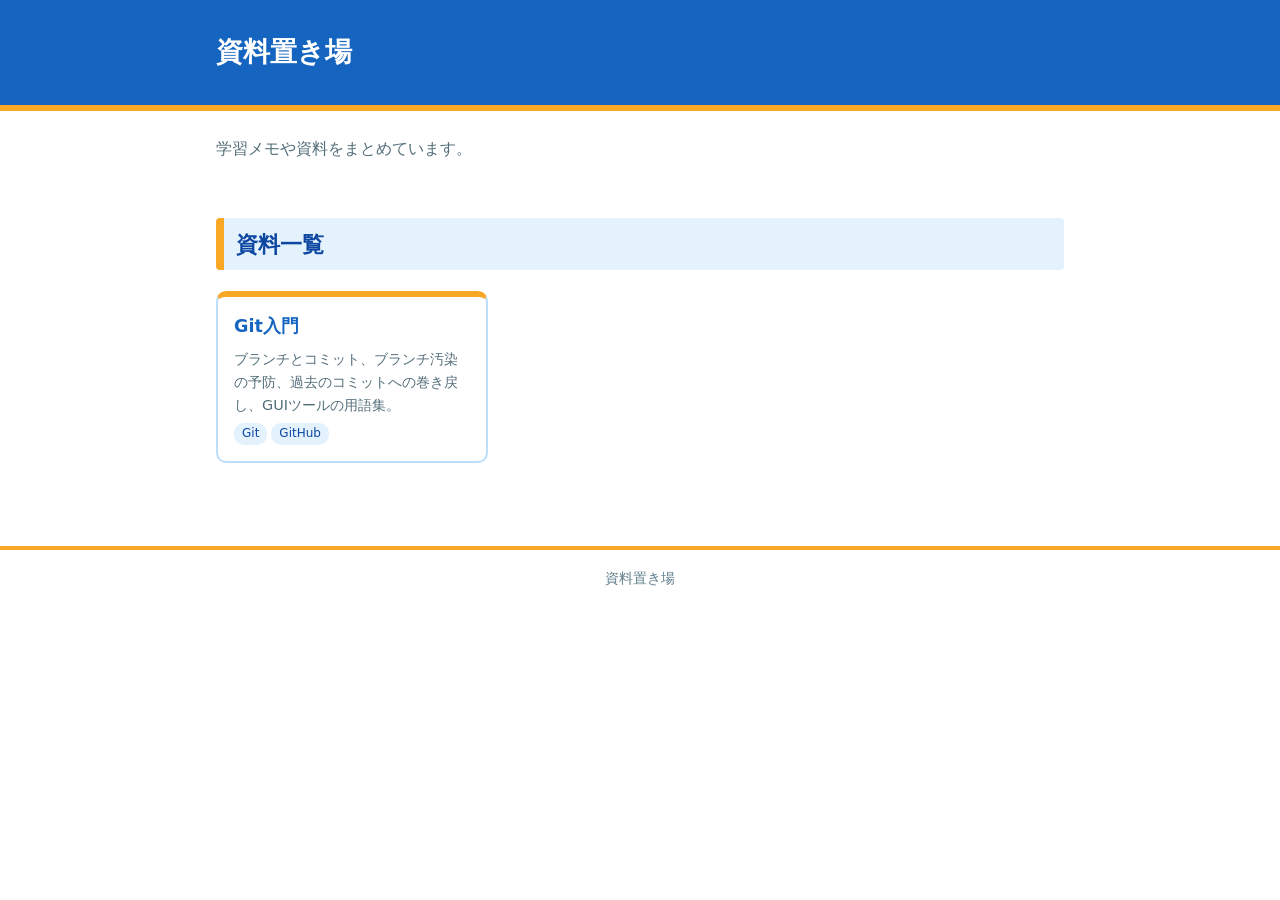
==== index.html @ bdedf47c "[add]gitの説明資料 gitの基礎要素＋巻き戻しについての説明の追加" ====
<!DOCTYPE html>
<html lang="ja">
<head>
<meta charset="utf-8">
<meta name="viewport" content="width=device-width, initial-scale=1">
<title>資料置き場</title>
<link rel="stylesheet" href="assets/css/style.css">
</head>
<body>
<header><div class="inner"><h1>資料置き場</h1></div></header>
<main>
<p class="lead">学習メモや資料をまとめています。</p>
<h2>資料一覧</h2>
<ul class="cards">
  <!-- 新しい資料はここに li を1つ追加する -->
  <li class="card">
    <a href="docs/git/">Git入門</a>
    <p>ブランチとコミット、ブランチ汚染の予防、過去のコミットへの巻き戻し、GUIツールの用語集。</p>
    <span class="tag">Git</span><span class="tag">GitHub</span>
  </li>
</ul>
</main>
<footer>資料置き場</footer>
</body>
</html>
---- assets/css/style.css ----
:root {
    --blue: #1565c0;
    --blue-dark: #0d47a1;
    --blue-mid: #1e88e5;
    --blue-light: #e3f2fd;
    --yellow: #f9a825;
    --yellow-light: #fff8e1;
    --yellow-soft: #fff3b0;
    --text: #263238;
  }
  * { box-sizing: border-box; }
  body {
    margin: 0;
    background: #ffffff;
    color: var(--text);
    font-family: "Meiryo", "Hiragino Sans", "Noto Sans JP", system-ui, sans-serif;
    line-height: 1.8;
  }
  header {
    background: var(--blue);
    border-bottom: 6px solid var(--yellow);
    color: #ffffff;
    padding: 28px 16px;
  }
  header .inner, main {
    max-width: 880px;
    margin: 0 auto;
    padding: 0 16px;
  }
  main { padding-top: 24px; padding-bottom: 64px; }
  h1 { margin: 0; font-size: 1.7rem; }
  h2 {
    margin: 2.4em 0 0.8em;
    padding: 6px 12px;
    color: var(--blue-dark);
    background: var(--blue-light);
    border-left: 8px solid var(--yellow);
    border-radius: 4px;
    font-size: 1.4rem;
  }
  h3 {
    margin: 1.8em 0 0.6em;
    color: var(--blue-dark);
    border-bottom: 2px solid var(--yellow);
    padding-bottom: 2px;
    font-size: 1.15rem;
  }
  a { color: var(--blue); }
  hr { border: none; border-top: 2px dashed #bbdefb; margin: 2em 0; }
  img { display: block; max-width: 100%; height: auto; margin: 16px auto; }
  code {
    font-family: Consolas, "Courier New", monospace;
    background: var(--blue-light);
    color: var(--blue-dark);
    padding: 1px 6px;
    border-radius: 4px;
    font-size: 0.92em;
  }
  pre {
    background: #0d2a4d;
    color: #e8f1fb;
    padding: 14px 16px;
    border-radius: 8px;
    border-top: 4px solid var(--yellow);
    overflow-x: auto;
    line-height: 1.6;
  }
  pre code { background: none; color: inherit; padding: 0; font-size: 0.9rem; }
  blockquote {
    margin: 1em 0;
    padding: 8px 16px;
    background: var(--yellow-light);
    border-left: 6px solid var(--yellow);
    border-radius: 4px;
  }
  blockquote p { margin: 0.3em 0; }
  table {
    border-collapse: collapse;
    width: 100%;
    margin: 1em 0;
    font-size: 0.93rem;
    display: block;
    overflow-x: auto;
  }
  th, td { border: 1px solid #bbdefb; padding: 8px 10px; text-align: left; vertical-align: top; }
  th { background: var(--blue); color: #ffffff; white-space: nowrap; }
  tr:nth-child(even) td { background: #f5faff; }
  td code { white-space: nowrap; }
  #toc + ol {
    background: #ffffff;
    border: 2px solid var(--blue-light);
    border-radius: 8px;
    padding: 12px 12px 12px 40px;
  }
  ul, ol { padding-left: 1.6em; }
  li { margin: 0.2em 0; }
  footer { text-align: center; color: #607d8b; font-size: 0.85rem; padding: 16px; border-top: 4px solid var(--yellow); }

  /* 資料トップ・パンくず */
  .breadcrumb { max-width: 880px; margin: 0 auto; padding: 12px 16px 0; font-size: 0.9rem; color: #546e7a; }
  .breadcrumb a { text-decoration: none; }
  .lead { color: #546e7a; margin-top: 0; }
  .cards { display: grid; grid-template-columns: repeat(auto-fill, minmax(260px, 1fr)); gap: 16px; list-style: none; padding: 0; }
  .card { border: 2px solid #bbdefb; border-top: 6px solid var(--yellow); border-radius: 10px; padding: 14px 16px; background: #ffffff; }
  .card a { text-decoration: none; font-weight: bold; font-size: 1.1rem; }
  .card a:hover { text-decoration: underline; }
  .card p { margin: 0.4em 0 0; color: #546e7a; font-size: 0.9rem; line-height: 1.6; }
  .tag { display: inline-block; margin: 6px 4px 0 0; padding: 0 8px; font-size: 0.75rem; color: var(--blue-dark); background: var(--blue-light); border-radius: 10px; }
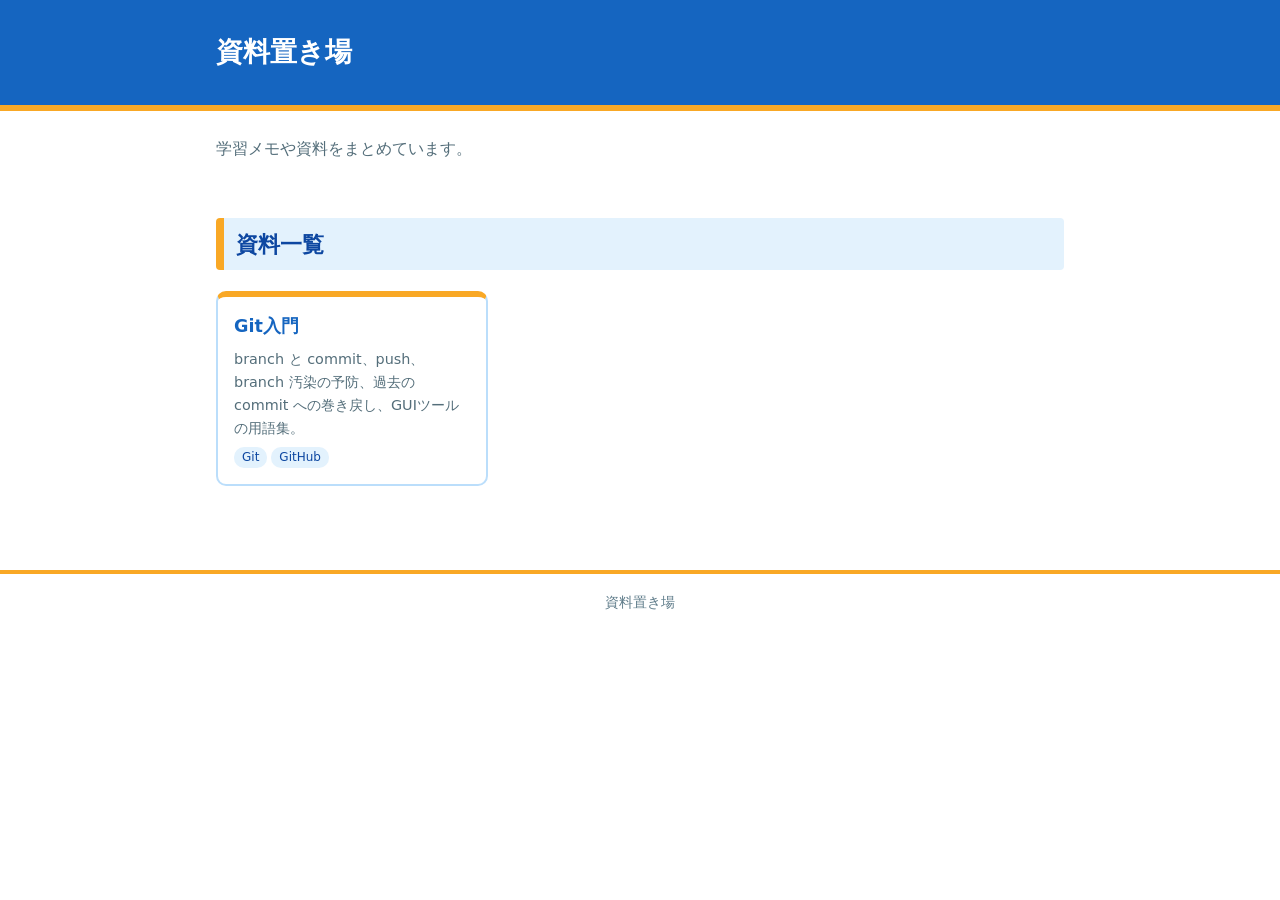
==== commit 775f9597: "[add]マークダウンの注意警告ブロックの追加、プッシュの説明追加" ====
--- a/index.html
+++ b/index.html
@@ -15,7 +15,7 @@
   <!-- 新しい資料はここに li を1つ追加する -->
   <li class="card">
     <a href="docs/git/">Git入門</a>
-    <p>ブランチとコミット、ブランチ汚染の予防、過去のコミットへの巻き戻し、GUIツールの用語集。</p>
+    <p>branch と commit、push、branch 汚染の予防、過去の commit への巻き戻し、GUIツールの用語集。</p>
     <span class="tag">Git</span><span class="tag">GitHub</span>
   </li>
 </ul>
--- a/assets/css/style.css
+++ b/assets/css/style.css
@@ -106,3 +106,14 @@
   .card a:hover { text-decoration: underline; }
   .card p { margin: 0.4em 0 0; color: #546e7a; font-size: 0.9rem; line-height: 1.6; }
   .tag { display: inline-block; margin: 6px 4px 0 0; padding: 0 8px; font-size: 0.75rem; color: var(--blue-dark); background: var(--blue-light); border-radius: 10px; }
+
+  /* :::note ブロック(補足・注意・警告) */
+  .note { margin: 1.2em 0; padding: 10px 16px; border-left: 6px solid; border-radius: 6px; }
+  .note p { margin: 0.3em 0; }
+  .note .note-title { margin: 0 0 0.2em; font-weight: bold; }
+  .note-info { background: #e3f2fd; border-color: #1e88e5; }
+  .note-info .note-title { color: #0d47a1; }
+  .note-warn { background: #fff8e1; border-color: #f9a825; }
+  .note-warn .note-title { color: #8a5a00; }
+  .note-alert { background: #ffebee; border-color: #c62828; }
+  .note-alert .note-title { color: #b71c1c; }
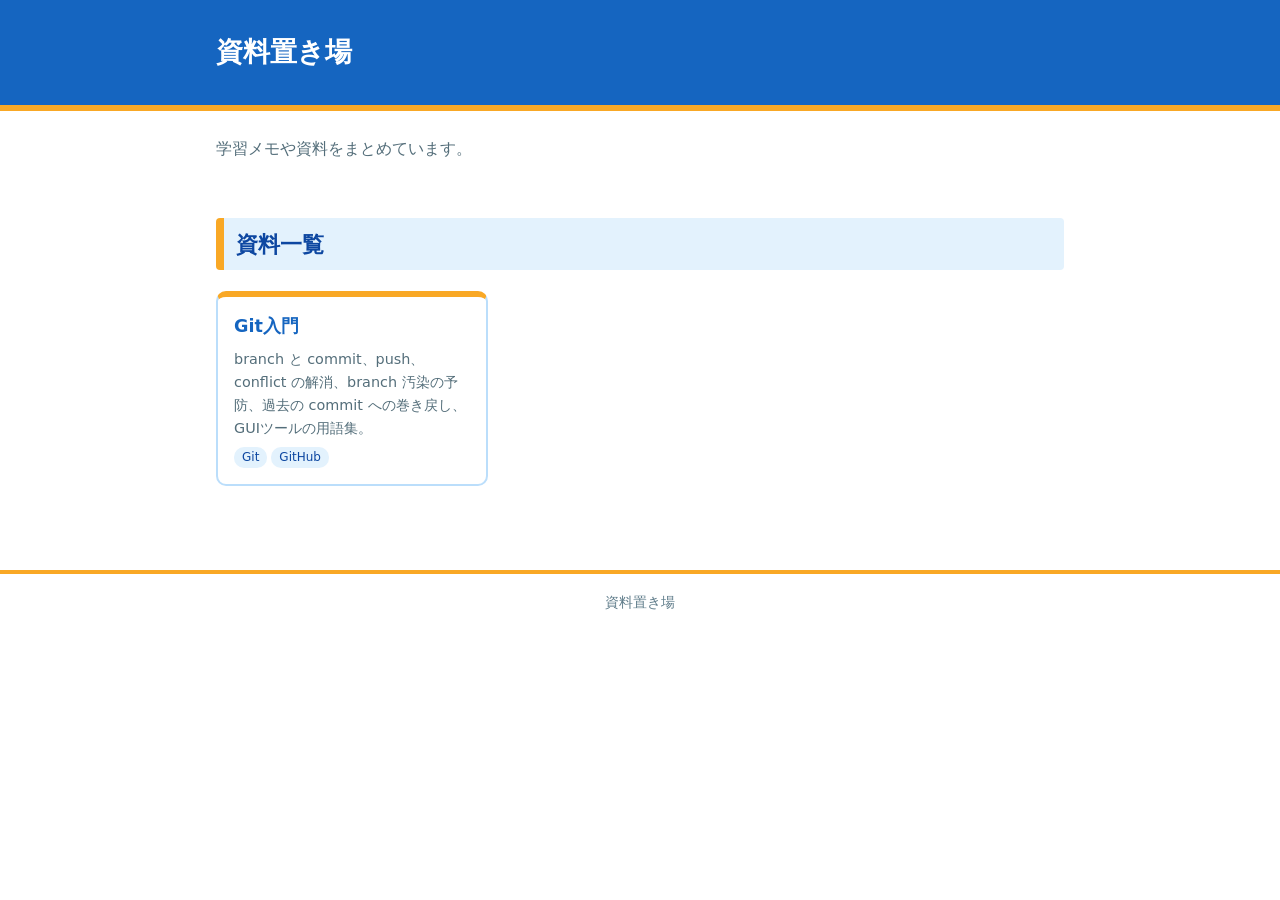
==== commit f93155ce: "コンフリクトの話を追加" ====
--- a/index.html
+++ b/index.html
@@ -15,7 +15,7 @@
   <!-- 新しい資料はここに li を1つ追加する -->
   <li class="card">
     <a href="docs/git/">Git入門</a>
-    <p>branch と commit、push、branch 汚染の予防、過去の commit への巻き戻し、GUIツールの用語集。</p>
+    <p>branch と commit、push、conflict の解消、branch 汚染の予防、過去の commit への巻き戻し、GUIツールの用語集。</p>
     <span class="tag">Git</span><span class="tag">GitHub</span>
   </li>
 </ul>
--- a/assets/css/style.css
+++ b/assets/css/style.css
@@ -100,7 +100,7 @@
   .breadcrumb { max-width: 880px; margin: 0 auto; padding: 12px 16px 0; font-size: 0.9rem; color: #546e7a; }
   .breadcrumb a { text-decoration: none; }
   .lead { color: #546e7a; margin-top: 0; }
-  .cards { display: grid; grid-template-columns: repeat(auto-fill, minmax(260px, 1fr)); gap: 16px; list-style: none; padding: 0; }
+  .cards { display: grid; grid-template-columns: repeat(auto-fill, minmax(min(260px, 100%), 1fr)); gap: 16px; list-style: none; padding: 0; }
   .card { border: 2px solid #bbdefb; border-top: 6px solid var(--yellow); border-radius: 10px; padding: 14px 16px; background: #ffffff; }
   .card a { text-decoration: none; font-weight: bold; font-size: 1.1rem; }
   .card a:hover { text-decoration: underline; }
@@ -117,3 +117,31 @@
   .note-warn .note-title { color: #8a5a00; }
   .note-alert { background: #ffebee; border-color: #c62828; }
   .note-alert .note-title { color: #b71c1c; }
+
+  /* ※ の注釈 */
+  .footnote { margin: 0.8em 0; padding: 6px 12px; font-size: 0.92rem; color: #37474f; background: #fafafa; border-left: 4px solid #b0bec5; border-radius: 4px; }
+
+  /* ---- スマホ・タブレット対応 ---- */
+  main { overflow-wrap: break-word; }
+  .figure { overflow-x: auto; -webkit-overflow-scrolling: touch; }
+  .figure img { margin: 12px auto; }
+  @media (max-width: 700px) {
+    /* 図は文字が読める幅(640px)を保ち、はみ出す分は横スクロール */
+    .figure img { width: 640px; max-width: none; margin: 8px 0; }
+    .figure::before { content: "← 図は横にスクロールできます →"; display: block; text-align: center; font-size: 0.78rem; color: #78909c; }
+  }
+  @media (max-width: 640px) {
+    body { line-height: 1.75; }
+    header { padding: 20px 8px; }
+    header .inner, main, .breadcrumb { padding-left: 12px; padding-right: 12px; }
+    h1 { font-size: 1.35rem; }
+    h2 { font-size: 1.2rem; padding: 5px 10px; border-left-width: 6px; margin-top: 2em; }
+    h3 { font-size: 1.05rem; }
+    pre { padding: 10px 12px; font-size: 0.85rem; }
+    pre code { font-size: 0.82rem; }
+    table { font-size: 0.85rem; }
+    th, td { padding: 6px 8px; }
+    td:first-child { min-width: 9em; }
+    .note { padding: 8px 12px; }
+    #toc + ol { padding: 10px 10px 10px 32px; }
+  }
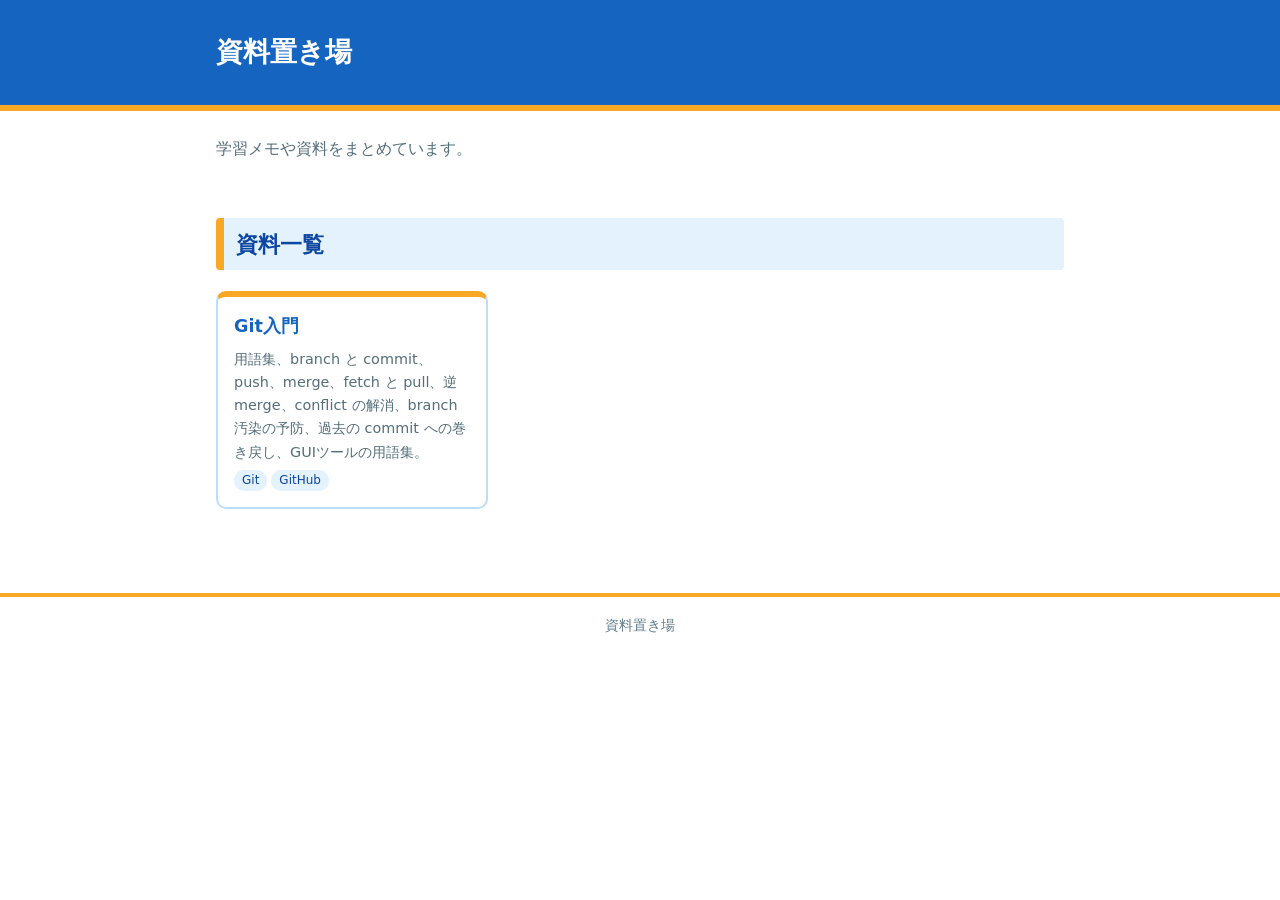
==== commit cc88da36: "用語集の追加 レスポンシブ対応" ====
--- a/index.html
+++ b/index.html
@@ -15,7 +15,7 @@
   <!-- 新しい資料はここに li を1つ追加する -->
   <li class="card">
     <a href="docs/git/">Git入門</a>
-    <p>branch と commit、push、conflict の解消、branch 汚染の予防、過去の commit への巻き戻し、GUIツールの用語集。</p>
+    <p>用語集、branch と commit、push、merge、fetch と pull、逆 merge、conflict の解消、branch 汚染の予防、過去の commit への巻き戻し、GUIツールの用語集。</p>
     <span class="tag">Git</span><span class="tag">GitHub</span>
   </li>
 </ul>
--- a/assets/css/style.css
+++ b/assets/css/style.css
@@ -9,6 +9,7 @@
     --text: #263238;
   }
   * { box-sizing: border-box; }
+  html { -webkit-text-size-adjust: 100%; scroll-behavior: smooth; scroll-padding-top: 8px; }
   body {
     margin: 0;
     background: #ffffff;
@@ -127,8 +128,8 @@
   .figure img { margin: 12px auto; }
   @media (max-width: 700px) {
     /* 図は文字が読める幅(640px)を保ち、はみ出す分は横スクロール */
-    .figure img { width: 640px; max-width: none; margin: 8px 0; }
-    .figure::before { content: "← 図は横にスクロールできます →"; display: block; text-align: center; font-size: 0.78rem; color: #78909c; }
+    .figure img { width: 640px; max-width: none; margin: 8px 0; cursor: zoom-in; }
+    .figure::before { content: "図をタップすると拡大できます"; display: block; text-align: center; font-size: 0.78rem; color: #78909c; }
   }
   @media (max-width: 640px) {
     body { line-height: 1.75; }
@@ -145,3 +146,34 @@
     .note { padding: 8px 12px; }
     #toc + ol { padding: 10px 10px 10px 32px; }
   }
+
+  /* ---- スマホ向けの追加UI ---- */
+  .figure img { cursor: zoom-in; }
+  .lightbox { display: none; position: fixed; inset: 0; z-index: 100; background: rgba(13, 42, 77, 0.92); flex-direction: column; }
+  .lightbox.open { display: flex; }
+  .lightbox-close { align-self: flex-end; margin: 10px; padding: 10px 16px; font-size: 1rem; font-weight: bold; color: #0d47a1; background: #ffd54f; border: 0; border-radius: 22px; }
+  .lightbox-body { flex: 1; overflow: auto; -webkit-overflow-scrolling: touch; padding: 0 8px 24px; }
+  .lightbox-body img { width: 900px; max-width: none; margin: 0 auto; background: #ffffff; border-radius: 8px; cursor: default; }
+  @media (min-width: 960px) { .lightbox-body img { width: min(1100px, 100%); } }
+  body.no-scroll { overflow: hidden; }
+  .to-toc { position: fixed; right: 12px; bottom: 14px; z-index: 50; padding: 10px 16px; font-size: 0.9rem; font-weight: bold; text-decoration: none; color: #0d47a1; background: #ffd54f; border-radius: 22px; box-shadow: 0 2px 8px rgba(0,0,0,.25); opacity: 0; pointer-events: none; transition: opacity .2s; }
+  .to-toc.show { opacity: 1; pointer-events: auto; }
+
+  @media (max-width: 640px) {
+    body { font-size: 16px; }
+    #toc + ol li { margin: 0; }
+    #toc + ol a { display: block; padding: 8px 0; text-decoration: none; }
+    pre { margin-left: -4px; margin-right: -4px; }
+
+    /* 表:1行ずつのカード表示(横スクロール不要) */
+    table, thead, tbody, tr, th, td { display: block; }
+    table { overflow: visible; font-size: 0.92rem; }
+    thead { position: absolute; width: 1px; height: 1px; overflow: hidden; clip: rect(0 0 0 0); }
+    tbody tr { margin: 0 0 12px; border: 2px solid #bbdefb; border-top: 5px solid var(--blue); border-radius: 8px; overflow: hidden; background: #ffffff; }
+    tr:nth-child(even) td { background: transparent; }
+    td { border: 0; border-bottom: 1px solid #e3f2fd; padding: 6px 10px; }
+    td:last-child { border-bottom: 0; }
+    td:first-child { min-width: 0; font-weight: bold; color: var(--blue-dark); background: var(--blue-light) !important; }
+    td[data-label]:not(:first-child)::before { content: attr(data-label); display: block; font-size: 0.75rem; font-weight: bold; color: #607d8b; }
+    td code { white-space: normal; word-break: break-all; }
+  }
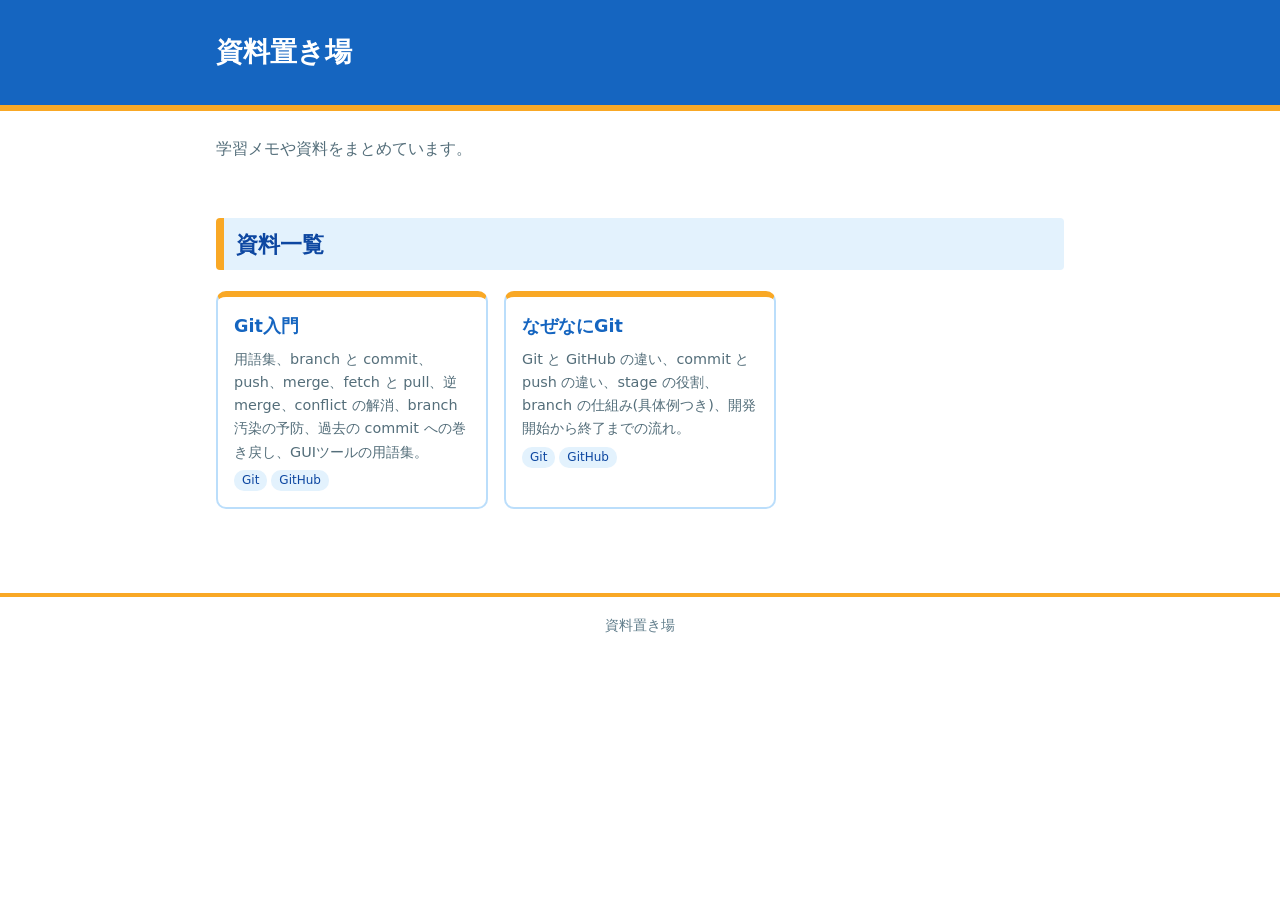
==== commit 062a5f15: "nazenani.indexを追加 Gitとは？から解消するページの追加" ====
--- a/index.html
+++ b/index.html
@@ -18,6 +18,11 @@
     <p>用語集、branch と commit、push、merge、fetch と pull、逆 merge、conflict の解消、branch 汚染の予防、過去の commit への巻き戻し、GUIツールの用語集。</p>
     <span class="tag">Git</span><span class="tag">GitHub</span>
   </li>
+  <li class="card">
+    <a href="docs/naze-nani-git/">なぜなにGit</a>
+    <p>Git と GitHub の違い、commit と push の違い、stage の役割、branch の仕組み(具体例つき)、開発開始から終了までの流れ。</p>
+    <span class="tag">Git</span><span class="tag">GitHub</span>
+  </li>
 </ul>
 </main>
 <footer>資料置き場</footer>
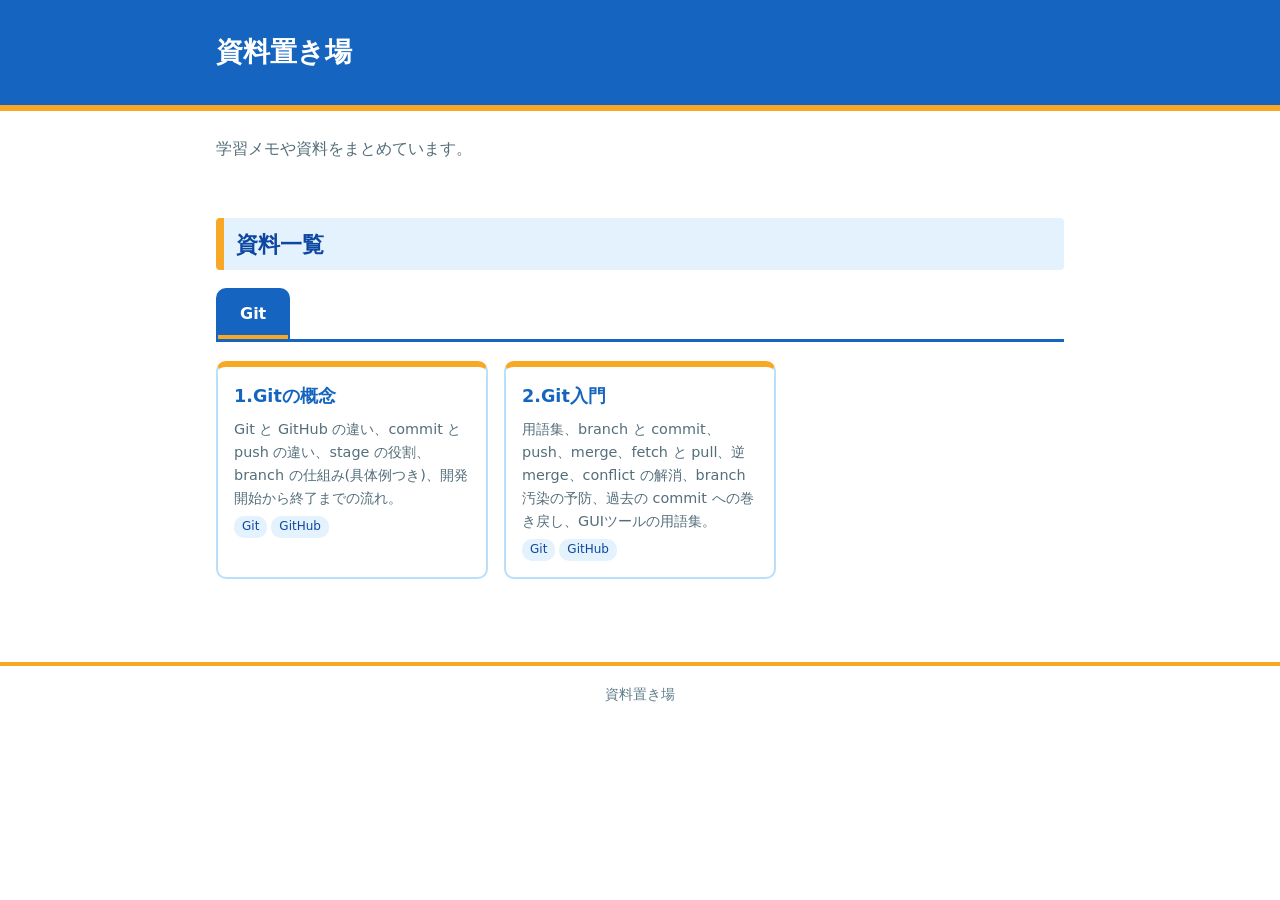
==== commit b99965ca: "Gitの資料を整理" ====
--- a/index.html
+++ b/index.html
@@ -11,20 +11,27 @@
 <main>
 <p class="lead">学習メモや資料をまとめています。</p>
 <h2>資料一覧</h2>
+<!-- 新しい分類は、タブのボタンと、パネルを1つずつ追加する(README 参照) -->
+<div class="tabs" role="tablist" aria-label="資料の分類">
+  <button type="button" class="tab" role="tab" id="tab-git" aria-controls="panel-git" aria-selected="true" data-tab="git">Git</button>
+</div>
+<section class="tab-panel" role="tabpanel" id="panel-git" aria-labelledby="tab-git">
 <ul class="cards">
-  <!-- 新しい資料はここに li を1つ追加する -->
+  <!-- Git の資料はここに li を追加する(番号順) -->
   <li class="card">
-    <a href="docs/git/">Git入門</a>
+    <a href="docs/naze-nani-git/">1.Gitの概念</a>
+    <p>Git と GitHub の違い、commit と push の違い、stage の役割、branch の仕組み(具体例つき)、開発開始から終了までの流れ。</p>
+    <span class="tag">Git</span><span class="tag">GitHub</span>
+  </li>
+  <li class="card">
+    <a href="docs/git/">2.Git入門</a>
     <p>用語集、branch と commit、push、merge、fetch と pull、逆 merge、conflict の解消、branch 汚染の予防、過去の commit への巻き戻し、GUIツールの用語集。</p>
     <span class="tag">Git</span><span class="tag">GitHub</span>
   </li>
-  <li class="card">
-    <a href="docs/naze-nani-git/">なぜなにGit</a>
-    <p>Git と GitHub の違い、commit と push の違い、stage の役割、branch の仕組み(具体例つき)、開発開始から終了までの流れ。</p>
-    <span class="tag">Git</span><span class="tag">GitHub</span>
-  </li>
 </ul>
+</section>
 </main>
 <footer>資料置き場</footer>
+<script src="assets/js/tabs.js"></script>
 </body>
 </html>
--- a/assets/css/style.css
+++ b/assets/css/style.css
@@ -177,3 +177,10 @@
     td[data-label]:not(:first-child)::before { content: attr(data-label); display: block; font-size: 0.75rem; font-weight: bold; color: #607d8b; }
     td code { white-space: normal; word-break: break-all; }
   }
+
+  /* ---- 資料トップのタブ ---- */
+  .tabs { display: flex; gap: 6px; flex-wrap: wrap; border-bottom: 3px solid var(--blue); margin: 0 0 16px; }
+  .tab { appearance: none; border: 2px solid #bbdefb; border-bottom: 0; border-radius: 10px 10px 0 0; padding: 10px 22px; min-height: 44px; font: inherit; font-weight: bold; color: var(--blue-dark); background: var(--blue-light); cursor: pointer; }
+  .tab[aria-selected="true"] { color: #ffffff; background: var(--blue); border-color: var(--blue); box-shadow: inset 0 -4px 0 var(--yellow); }
+  .tab:focus-visible { outline: 3px solid var(--yellow); outline-offset: 2px; }
+  .tab-panel[hidden] { display: none; }
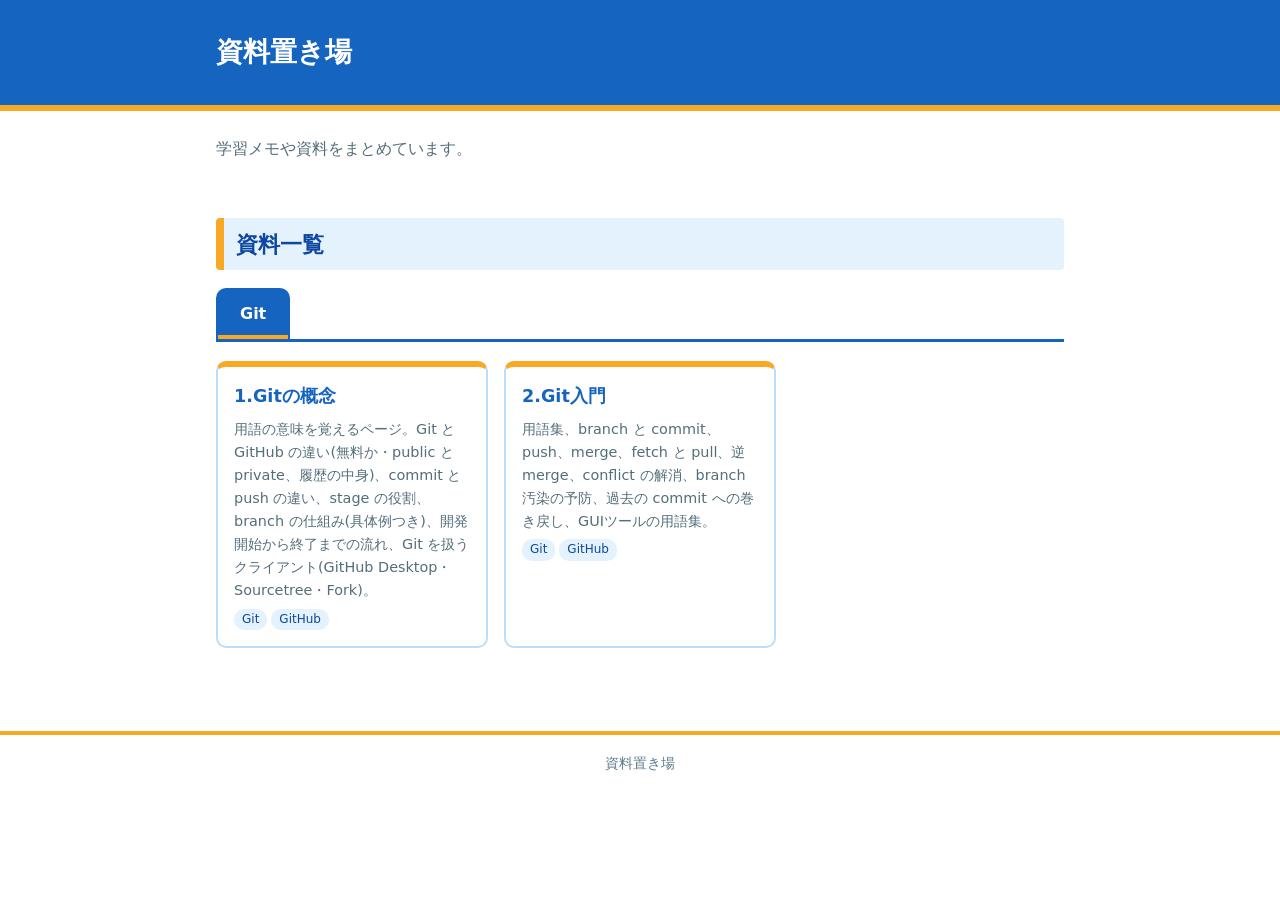
==== commit 3bf3cf8a: "[add]Gitの説明の追加" ====
--- a/index.html
+++ b/index.html
@@ -20,7 +20,7 @@
   <!-- Git の資料はここに li を追加する(番号順) -->
   <li class="card">
     <a href="docs/naze-nani-git/">1.Gitの概念</a>
-    <p>Git と GitHub の違い、commit と push の違い、stage の役割、branch の仕組み(具体例つき)、開発開始から終了までの流れ。</p>
+    <p>用語の意味を覚えるページ。Git と GitHub の違い(無料か・public と private、履歴の中身)、commit と push の違い、stage の役割、branch の仕組み(具体例つき)、開発開始から終了までの流れ、Git を扱うクライアント(GitHub Desktop・Sourcetree・Fork)。</p>
     <span class="tag">Git</span><span class="tag">GitHub</span>
   </li>
   <li class="card">
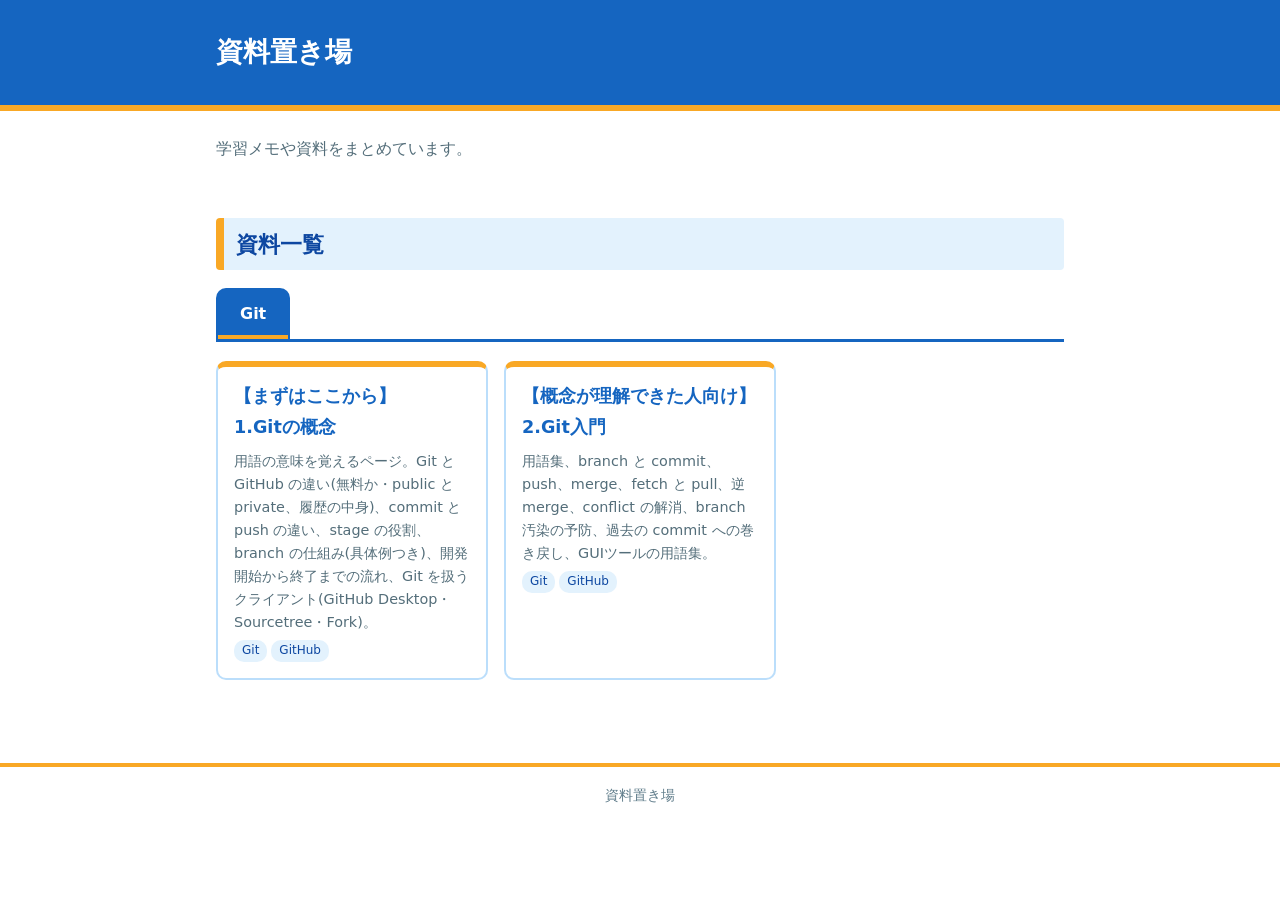
==== commit b4c6897c: "[fix]総合画面の名前を変更" ====
--- a/index.html
+++ b/index.html
@@ -19,12 +19,12 @@
 <ul class="cards">
   <!-- Git の資料はここに li を追加する(番号順) -->
   <li class="card">
-    <a href="docs/naze-nani-git/">1.Gitの概念</a>
+    <a href="docs/naze-nani-git/">【まずはここから】<br>1.Gitの概念</a>
     <p>用語の意味を覚えるページ。Git と GitHub の違い(無料か・public と private、履歴の中身)、commit と push の違い、stage の役割、branch の仕組み(具体例つき)、開発開始から終了までの流れ、Git を扱うクライアント(GitHub Desktop・Sourcetree・Fork)。</p>
     <span class="tag">Git</span><span class="tag">GitHub</span>
   </li>
   <li class="card">
-    <a href="docs/git/">2.Git入門</a>
+    <a href="docs/git/">【概念が理解できた人向け】<br>2.Git入門</a>
     <p>用語集、branch と commit、push、merge、fetch と pull、逆 merge、conflict の解消、branch 汚染の予防、過去の commit への巻き戻し、GUIツールの用語集。</p>
     <span class="tag">Git</span><span class="tag">GitHub</span>
   </li>
